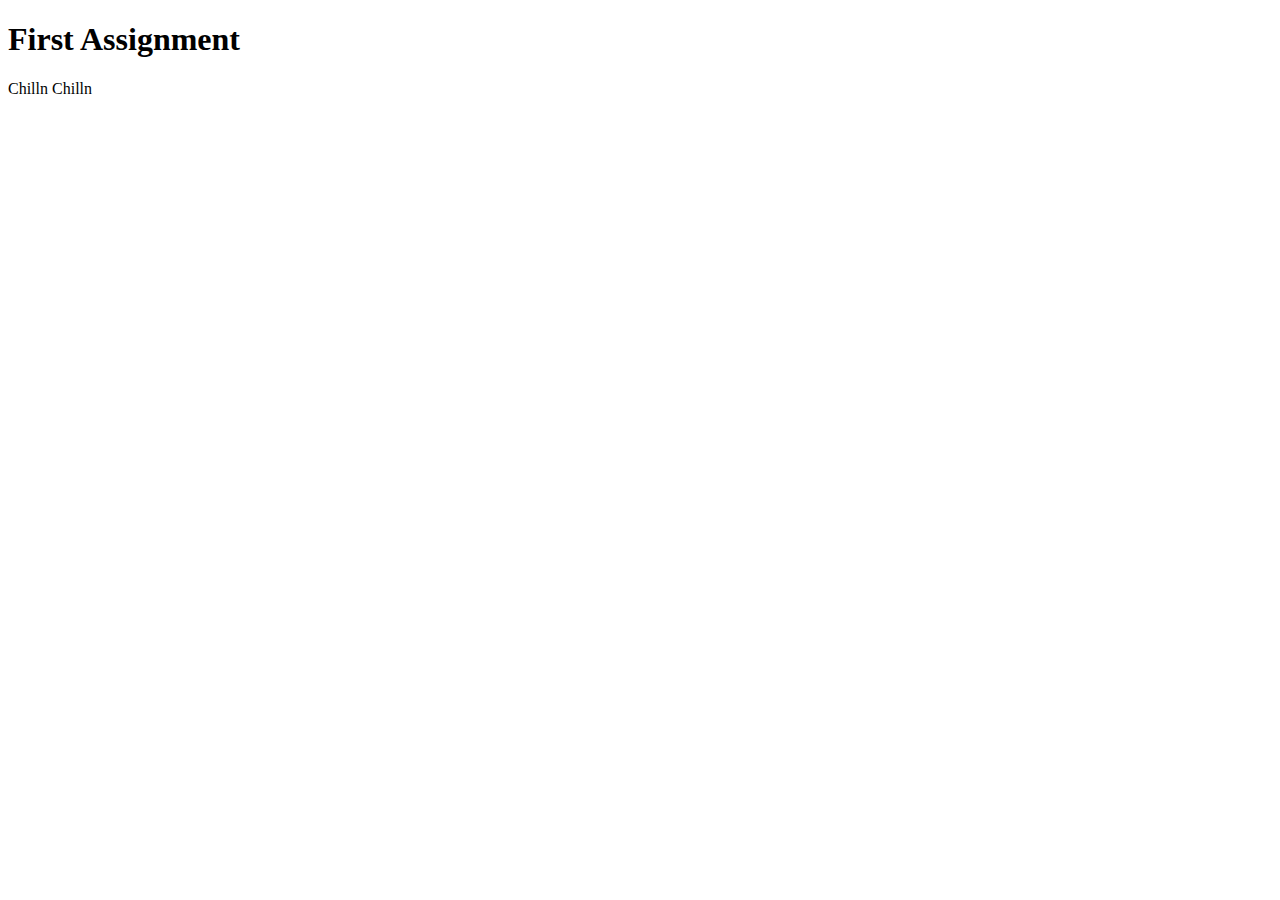
==== index.html @ 3ad7e21f "Create index.html" ====
<!DOCTYPE html>
<html lang="en">
<head>
    <meta charset="UTF-8">
    <meta name="viewport" content="width=device-width, initial-scale=1.0">
    <title>First Assignment</title>
</head>
<body>
    <h1>First Assignment</h1>
    <p>Chilln Chilln</p>
</body>
</html>
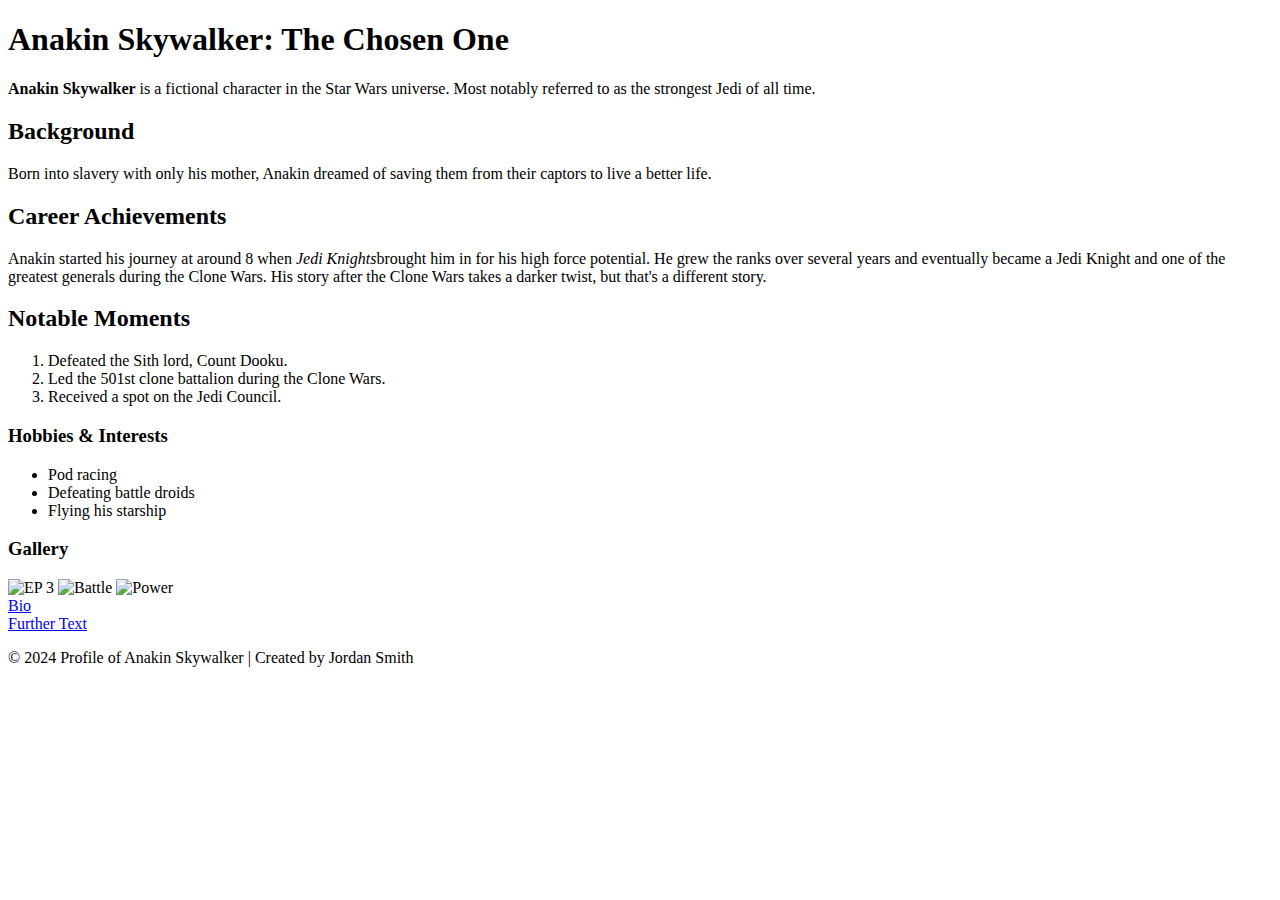
==== commit 0dbd47ac: "Create index.html" ====
--- a/index.html
+++ b/index.html
@@ -2,11 +2,62 @@
 <html lang="en">
 <head>
     <meta charset="UTF-8">
+    <meta name="author" content="Jordan Smith">
+    <meta name="keywords" content="Anakin Skywalker, fictional character, profile, Jedi, General">
+    <meta name="description" content="Profile of Anakin Skywalker, a fictional character known for being the chosen one in the Star Wars universe.">
     <meta name="viewport" content="width=device-width, initial-scale=1.0">
-    <title>First Assignment</title>
+    <title>Profile of Anakin Skywalker</title>
 </head>
 <body>
-    <h1>First Assignment</h1>
-    <p>Chilln Chilln</p>
+    <!-- Profile of Anakin Skywalker -->
+    <header>
+        <h1>Anakin Skywalker: The Chosen One</h1>
+        <p><strong>Anakin Skywalker</strong> is a fictional character in the Star Wars universe. Most notably referred to as the strongest Jedi of all time.</p>
+    </header>
+
+    <main>
+        <section id="background">
+            <h2>Background</h2>
+            <p>Born into slavery with only his mother, Anakin dreamed of saving them from their captors to live a better life.</p>
+        </section>
+
+        <section id="career-achievements">
+            <h2>Career Achievements</h2>
+            <p>Anakin started his journey at around 8 when <em>Jedi Knights</em>brought him in for his high force potential. He grew the ranks over several years and eventually became a Jedi Knight and one of the greatest generals during the Clone Wars. His story after the Clone Wars takes a darker twist, but that's a different story.</p>
+        </section>
+
+        <section id="notable-moments">
+            <h2>Notable Moments</h2>
+            <ol>
+                <li>Defeated the Sith lord, Count Dooku.</li>
+                <li>Led the 501st clone battalion during the Clone Wars.</li>
+                <li>Received a spot on the Jedi Council.</li>
+            </ol>
+        </section>
+
+        <section id="hobbies-interests">
+            <h3>Hobbies & Interests</h3>
+            <ul>
+                <li>Pod racing</li>
+                <li>Defeating battle droids</li>
+                <li>Flying his starship</li>
+            </ul>
+        </section>
+
+        <section id="gallery">
+            <h3>Gallery</h3>
+            <img src="https://variety.com/wp-content/uploads/2024/02/MCDSTWA_FE034.jpg?w=1000&h=667&crop=1" alt="EP 3">
+            <img src="https://rebellegion.com/wp-content/uploads/2024/02/Anakin-Skywalker-Episode-III-01.jpg" alt="Battle">
+            <img src="https://i0.wp.com/anakin.me/wp-content/uploads/2022/03/anakin-rage.jpg?fit=1280%2C720&ssl=1" alt="Power">
+            <br>
+            <a href="https://starwars.fandom.com/wiki/Anakin_Skywalker/Legends">Bio</a>
+            <br>
+            <a href="https://www.starwars.com/databank/anakin-skywalker">Further Text</a>
+        </section>
+    </main>
+
+    <footer>
+        <p>&copy; 2024 Profile of Anakin Skywalker | Created by Jordan Smith</p>
+    </footer>
 </body>
 </html>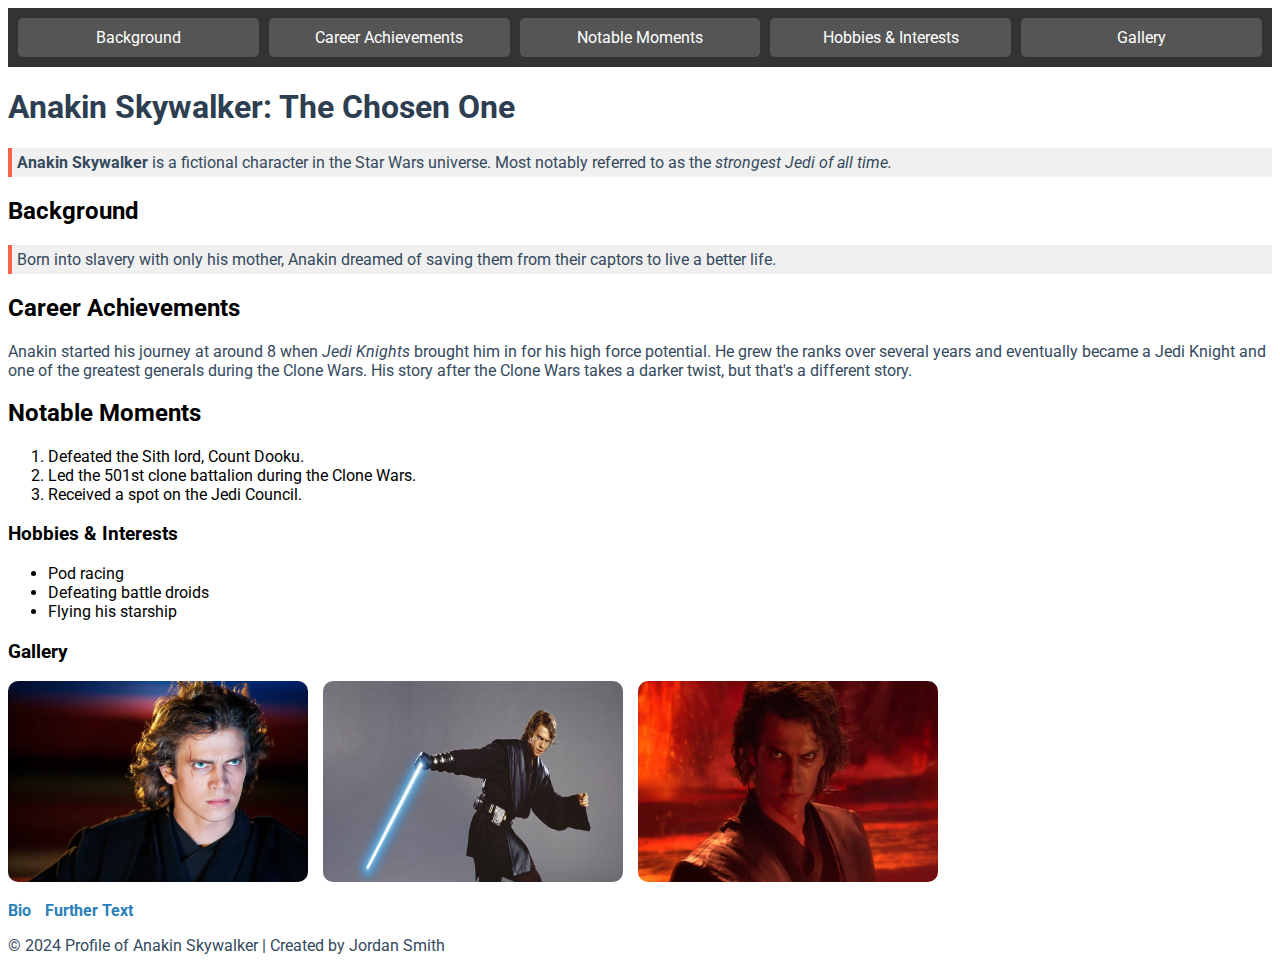
==== commit f46851a4: "New" ====
--- a/index.html
+++ b/index.html
@@ -7,23 +7,39 @@
     <meta name="description" content="Profile of Anakin Skywalker, a fictional character known for being the chosen one in the Star Wars universe.">
     <meta name="viewport" content="width=device-width, initial-scale=1.0">
     <title>Profile of Anakin Skywalker</title>
+
+    <!-- Link to Google Fonts -->
+    <link rel="stylesheet" href="https://fonts.googleapis.com/css2?family=Roboto:wght@400;700&display=swap">
+
+    <!-- Link to external CSS -->
+    <link rel="stylesheet" href="CSS/style.css">
 </head>
 <body>
+
+    <!-- Navigation Grid -->
+    <nav>
+        <a href="#background">Background</a>
+        <a href="#career-achievements">Career Achievements</a>
+        <a href="#notable-moments">Notable Moments</a>
+        <a href="#hobbies-interests">Hobbies & Interests</a>
+        <a href="#gallery">Gallery</a>
+    </nav>
+
     <!-- Profile of Anakin Skywalker -->
     <header>
         <h1>Anakin Skywalker: The Chosen One</h1>
-        <p><strong>Anakin Skywalker</strong> is a fictional character in the Star Wars universe. Most notably referred to as the strongest Jedi of all time.</p>
+        <p class="highlight"><strong>Anakin Skywalker</strong> is a fictional character in the Star Wars universe. Most notably referred to as the <em>strongest Jedi of all time.</em></p>
     </header>
 
     <main>
         <section id="background">
             <h2>Background</h2>
-            <p>Born into slavery with only his mother, Anakin dreamed of saving them from their captors to live a better life.</p>
+            <p class="highlight">Born into slavery with only his mother, Anakin dreamed of saving them from their captors to live a better life.</p>
         </section>
 
         <section id="career-achievements">
             <h2>Career Achievements</h2>
-            <p>Anakin started his journey at around 8 when <em>Jedi Knights</em>brought him in for his high force potential. He grew the ranks over several years and eventually became a Jedi Knight and one of the greatest generals during the Clone Wars. His story after the Clone Wars takes a darker twist, but that's a different story.</p>
+            <p>Anakin started his journey at around 8 when <em>Jedi Knights</em> brought him in for his high force potential. He grew the ranks over several years and eventually became a Jedi Knight and one of the greatest generals during the Clone Wars. His story after the Clone Wars takes a darker twist, but that's a different story.</p>
         </section>
 
         <section id="notable-moments">
@@ -44,15 +60,17 @@
             </ul>
         </section>
 
-        <section id="gallery">
+        <!-- Grid Image Gallery -->
+        <section id="gallery" class="grid-gallery">
             <h3>Gallery</h3>
-            <img src="https://variety.com/wp-content/uploads/2024/02/MCDSTWA_FE034.jpg?w=1000&h=667&crop=1" alt="EP 3">
-            <img src="https://rebellegion.com/wp-content/uploads/2024/02/Anakin-Skywalker-Episode-III-01.jpg" alt="Battle">
-            <img src="https://i0.wp.com/anakin.me/wp-content/uploads/2022/03/anakin-rage.jpg?fit=1280%2C720&ssl=1" alt="Power">
+            <div class="image-container">
+                <img src="Images/Anakin1.webp" alt="EP 3">
+                <img src="Images/Anakin2.jpg" alt="Battle">
+                <img src="Images/Anakin3.webp" alt="Power">
+            </div>
             <br>
-            <a href="https://starwars.fandom.com/wiki/Anakin_Skywalker/Legends">Bio</a>
-            <br>
-            <a href="https://www.starwars.com/databank/anakin-skywalker">Further Text</a>
+            <a class="bio-link" href="https://starwars.fandom.com/wiki/Anakin_Skywalker/Legends">Bio</a>
+            <a class="bio-link" href="https://www.starwars.com/databank/anakin-skywalker">Further Text</a>
         </section>
     </main>
 
@@ -60,4 +78,4 @@
         <p>&copy; 2024 Profile of Anakin Skywalker | Created by Jordan Smith</p>
     </footer>
 </body>
-</html>+</html>
--- a/CSS/style.css
+++ b/CSS/style.css
@@ -0,0 +1,76 @@
+/* Custom Google Font */
+body {
+    font-family: 'Roboto', sans-serif;
+}
+
+/* Navigation Grid Styling */
+nav {
+    display: grid;
+    grid-template-columns: repeat(5, 1fr);
+    gap: 10px;
+    background-color: #333;
+    padding: 10px;
+}
+
+nav a {
+    text-align: center;
+    color: white;
+    text-decoration: none;
+    padding: 10px;
+    background-color: #555;
+    border-radius: 5px;
+}
+
+nav a:hover {
+    background-color: #ff6347;
+}
+
+/* Style 2 HTML Tags */
+h1 {
+    color: #2c3e50;
+}
+
+p {
+    color: #34495e;
+}
+
+/* Classes */
+.highlight {
+    background-color: #f0f0f0;
+    padding: 5px;
+    border-left: 4px solid #ff6347;
+}
+
+.grid-gallery {
+    margin-top: 20px;
+}
+
+.image-container {
+    display: flex;
+    gap: 15px;
+}
+
+.image-container img {
+    width: 100%;
+    max-width: 300px;
+    border-radius: 10px;
+}
+
+/* Styling the Bio and Further Text Links */
+.bio-link {
+    display: inline-block;
+    margin-right: 10px;
+    color: #2980b9;
+    text-decoration: none;
+    font-weight: bold;
+}
+
+.bio-link:hover {
+    color: #e74c3c;
+    text-decoration: underline;
+}
+
+/* Explore New CSS Property: 'scroll-margin' */
+section {
+    scroll-margin-top: 80px;
+}
